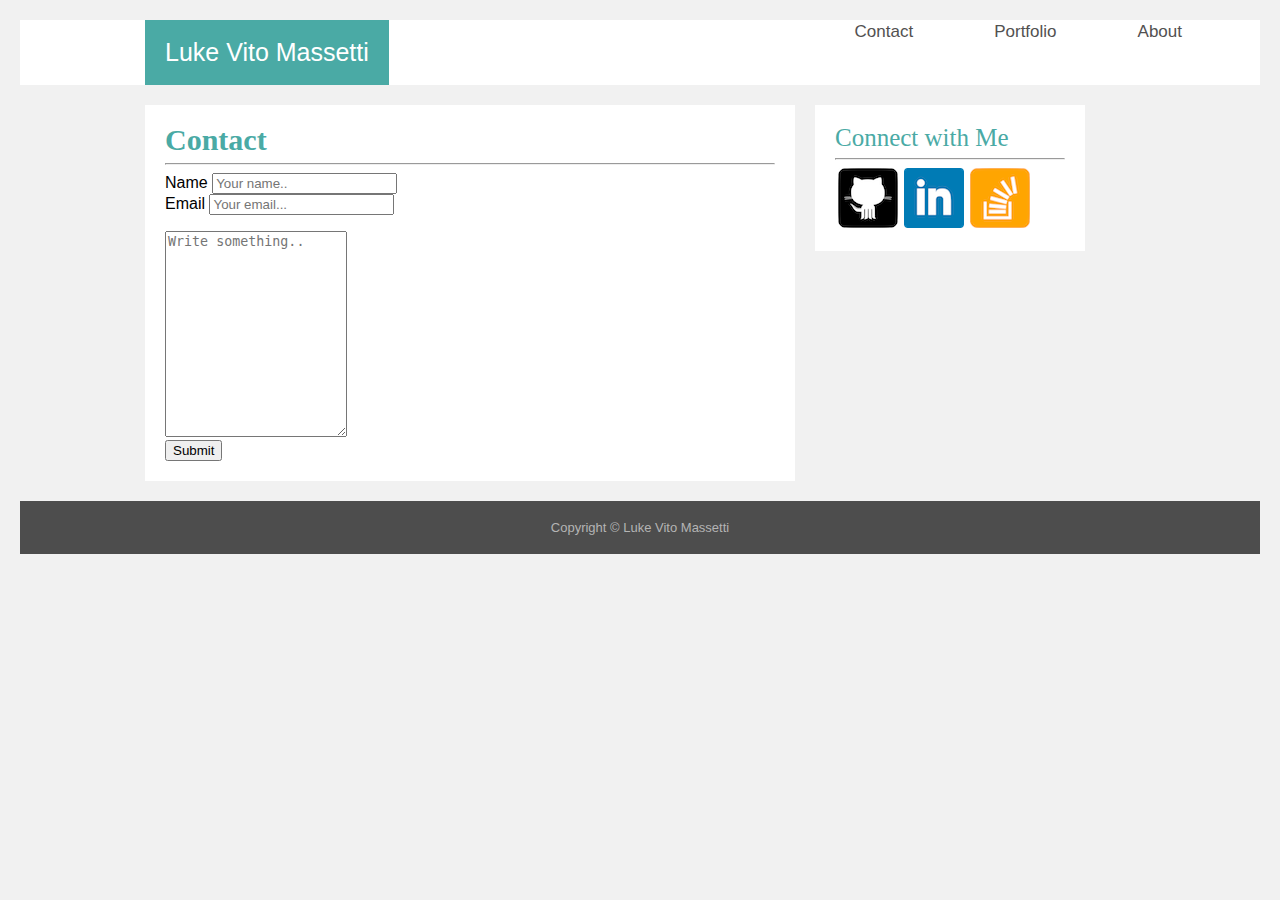
==== contact.html @ 9694dda6 "adding update page layout ands the EASY homework assingment html" ====
<!DOCTYPE html>
<html lang="en">
<head>
    <meta charset="UTF-8">
    <title>Luke Vito Massetti | Frontend Developer</title>
    <link rel="stylesheet" href="assets/css/reset.css">
    <link rel="stylesheet" href="assets/css/style.css">
</head>
<body>
    <div class="topnav">
        <a class="active" href="#home">Luke Vito Massetti</a>
        <a href="index.html">About</a>
        <a href="portfolio.html">Portfolio</a>
        <a href="contact">Contact</a>
    </div>
    <div class="row">
        <div class="leftcolumn">
            <div class="card">
                <h1>Contact</h1>
                <hr>
                <div class="container">
                    <form action="action_page">
                            <label for="name">Name</label>
                            <input type="text" id="name" name="name" placeholder="Your name..">
                        <br>
                            <label for="email">Email</label>
                            <input type="text" id="email" name="email" placeholder="Your email...">
                        <br>
                        
                        <br>
                            <label for="subject"></label>
                            <textarea id="subject" name="subject" placeholder="Write something.." style="height:200px"></textarea>
                        <br>
                            <input type="submit" value="Submit">
                    </form>
                </div>
            </div>
        </div>
        <div class="rightcolumn">
            <div class="card">
                <h2>Connect with Me</h2>
                <hr>
                <a href="https://github.com/locolucco209"><img src="assets/images/githublogo.png" alt="GitHub"></a><a href="https://www.linkedin.com/in/lukevmassetti"><img src="assets/images/linkedinlogo.png" alt="LinkedIn"></a><a href="https://stackoverflow.com/users/locolucco209"><img src="assets/images/stackoverflowlogo.png" alt="Stackoverflow"></a>
            </div>
        </div>
    </div>
    <div class="footer">
        <h3>Copyright &copy; Luke Vito Massetti</h3>
    </div>    
</body>
</html>
---- assets/css/style.css ----
body {
    margin:0;
    background-color: rgb(204, 204, 204);
}

h1 {
    font-size: 30px;
    color: #4aaaa5;
    font-weight: bold;
    font-family:'Georgia', Times, Times New Roman, serif;
}
h2 {
    font-size: 25px;
    color: #4aaaa5;
    font-family:'Georgia', Times, Times New Roman, serif;
}

p {
    color:#777777;
    font-family:  'Arial', 'Helvetica Neue', Helvetica, sans-serif;
}

.topnav {
    overflow: hidden;
    background-color: #ffffff;
  
    color: #777777;
    border: #cccccc;
   
}

.topnav a {
    float: right;
    color: #525151;
    font-size: 17px;
    margin-right: 75px;
    text-decoration: none;
    
}

.topnav a:hover {
    background-color: #ddd;
    color: black;
}

.topnav a.active {
    background-color: #4aaaa5;
    color: white;
    float: left;
    margin-left: 125px;
    font-size: 25px;
    padding: 20px;
}

body {
    font-family: Arial;
    padding: 20px;
    background: #f1f1f1;
}

.leftcolumn {   
    float: left;
    width: 650px;
    clear: both;
    margin-left: 125px;
}

.rightcolumn {
    float: left;
    width: 270px;
    padding-left: 20px;
}

a {
    padding: 3px;
}

.card {
    background-color: white;
    padding: 20px;
    margin-top: 20px;
}

.row:after {
    content: "";
    display: table;
    clear: both;
   
}

.footer {
    padding: 20px;
    text-align: center;
    background: rgb(77, 77, 77);
    margin-top: 20px;
    color: #b4b4b4;
    font-family:  'Arial', 'Helvetica Neue', Helvetica, sans-serif;
    font-size: 13px;
}
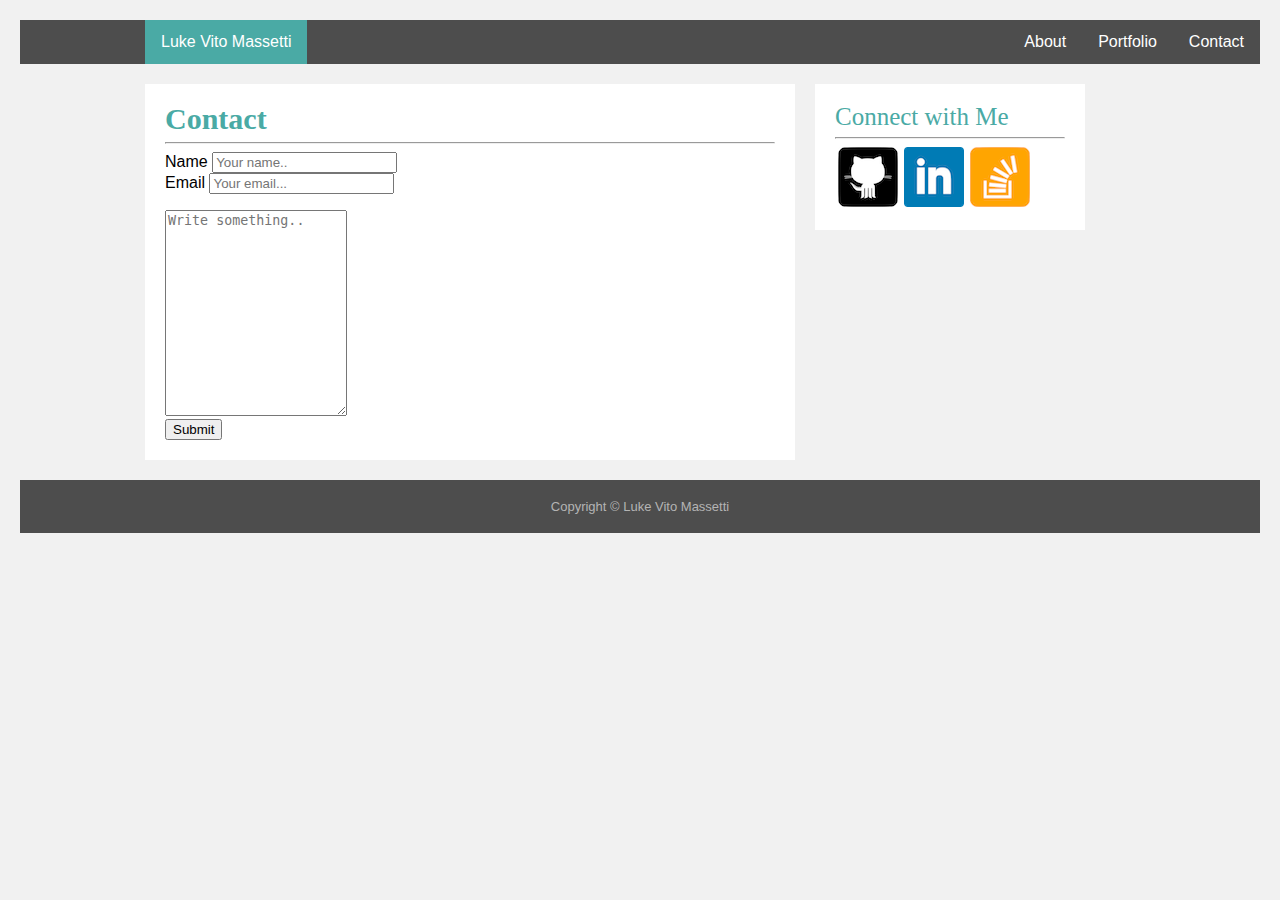
==== commit 775a1abd: "Fixed the nav text" ====
--- a/contact.html
+++ b/contact.html
@@ -8,11 +8,13 @@
 </head>
 <body>
     <div class="topnav">
-        <a class="active" href="#home">Luke Vito Massetti</a>
-        <a href="index.html">About</a>
-        <a href="portfolio.html">Portfolio</a>
-        <a href="contact">Contact</a>
-    </div>
+        <ul>
+            <li style="float:left"><a class="active" href="home">Luke Vito Massetti</a></li>
+            <li><a href="contact.html">Contact</a></li>
+            <li><a href="portfolio.html">Portfolio</a></li>
+            <li><a href="index.html">About</a></li>
+        </ul>
+    </div>    
     <div class="row">
         <div class="leftcolumn">
             <div class="card">
--- a/assets/css/style.css
+++ b/assets/css/style.css
@@ -20,36 +20,34 @@
     font-family:  'Arial', 'Helvetica Neue', Helvetica, sans-serif;
 }
 
-.topnav {
+ul {
+    list-style-type: none;
+    margin: 0px;
+    padding: 0;
     overflow: hidden;
-    background-color: #ffffff;
-  
-    color: #777777;
-    border: #cccccc;
+    background-color: rgb(77, 77, 77);
+}
+
+li {
+    float: right;
+}
+
+li a {
+    display: block;
+    color: white;
+    text-align: center;
+    padding: 14px 16px;
+    text-decoration: none;
    
 }
 
-.topnav a {
-    float: right;
-    color: #525151;
-    font-size: 17px;
-    margin-right: 75px;
-    text-decoration: none;
-    
+li a:hover:not(.active) {
+    background-color: #4aaaa5;
 }
 
-.topnav a:hover {
-    background-color: #ddd;
-    color: black;
-}
-
-.topnav a.active {
+.active {
     background-color: #4aaaa5;
-    color: white;
-    float: left;
     margin-left: 125px;
-    font-size: 25px;
-    padding: 20px;
 }
 
 body {
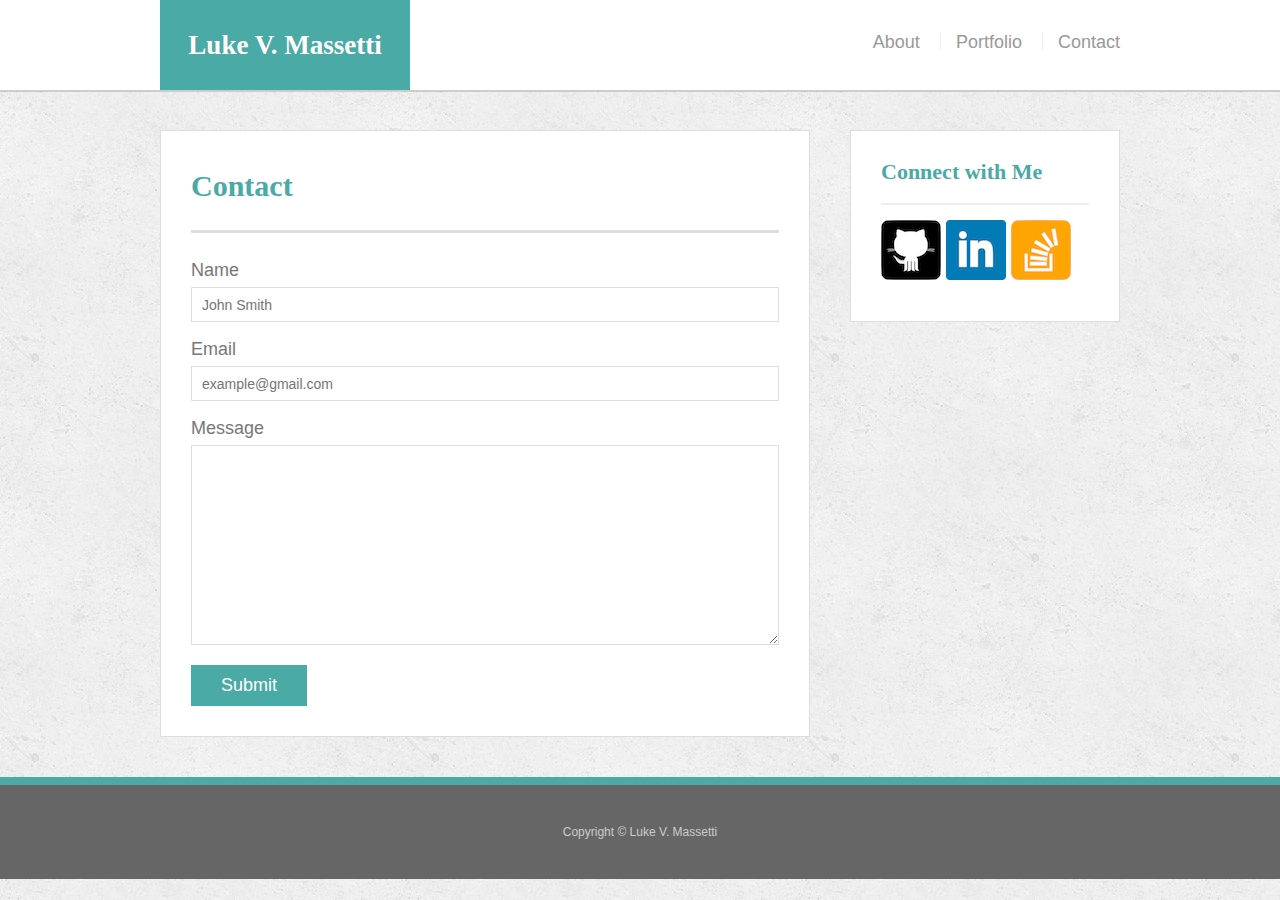
==== commit fef313ae: "updated code base with cleaner HTML Section Labels and better CSS" ====
--- a/contact.html
+++ b/contact.html
@@ -1,53 +1,65 @@
-<!DOCTYPE html>
-<html lang="en">
+<!doctype html>
+<html lang="en-us">
+
 <head>
     <meta charset="UTF-8">
-    <title>Luke Vito Massetti | Frontend Developer</title>
-    <link rel="stylesheet" href="assets/css/reset.css">
-    <link rel="stylesheet" href="assets/css/style.css">
+    <title>Contact | Luke V Massetti</title>
+    <link rel="stylesheet" type="text/css" href="assets/css/reset.css">
+    <link rel="stylesheet" type="text/css" href="assets/css/style.css">
 </head>
+
 <body>
-    <div class="topnav">
-        <ul>
-            <li style="float:left"><a class="active" href="home">Luke Vito Massetti</a></li>
-            <li><a href="contact.html">Contact</a></li>
-            <li><a href="portfolio.html">Portfolio</a></li>
-            <li><a href="index.html">About</a></li>
-        </ul>
-    </div>    
-    <div class="row">
-        <div class="leftcolumn">
-            <div class="card">
-                <h1>Contact</h1>
-                <hr>
-                <div class="container">
-                    <form action="action_page">
-                            <label for="name">Name</label>
-                            <input type="text" id="name" name="name" placeholder="Your name..">
-                        <br>
-                            <label for="email">Email</label>
-                            <input type="text" id="email" name="email" placeholder="Your email...">
-                        <br>
-                        
-                        <br>
-                            <label for="subject"></label>
-                            <textarea id="subject" name="subject" placeholder="Write something.." style="height:200px"></textarea>
-                        <br>
-                            <input type="submit" value="Submit">
-                    </form>
-                </div>
+
+    <header id="masthead">
+        <div class="container">
+            <a href="index.html" id="logo">Luke V. Massetti</a>
+            <nav>
+                <a href="index.html">About</a>
+                <a href="portfolio.html">Portfolio</a>
+                <a href="contact.html">Contact</a>
+            </nav>
+        </div>
+    </header>
+
+    <div id="main-container" class="container">
+        <section class="main-section">
+            <h1>Contact</h1>
+
+            <form id="contact-form">
+                <ul>
+                    <li>
+                        <label for="name">Name</label>
+                        <input type="text" id="name" name="name" placeholder="John Smith" required="required">
+                    </li>
+                    <li>
+                        <label for="email">Email</label>
+                        <input type="email" id="email" name="email" placeholder="example@gmail.com" required="required">
+                    </li>
+                    <li>
+                        <label for="message">Message</label>
+                        <textarea id="message" name="message" required="required"></textarea>
+                    </li>
+                </ul>
+                <input type="submit">
+            </form>
+
+        </section>
+
+        <section class="sidebar">
+            <div id="connect">
+                <h2>Connect with Me</h2>
+
+                <a href="https://github.com/locolucco209"><img src="assets/images/githublogo.png" alt="Luke's GitHub Account"></a>
+                <a href="https://www.linkedin.com/in/lukevmassetti"><img src="assets/images/linkedinlogo.png" alt="Luke's LinkedIn Account"></a>
+                <a href="https://stackoverflow.com/users/locolucco209"><img src="assets/images/stackoverflowlogo.png" alt="Luke's Stackoverflow Account"></a>
+        </section>
+        </div>
+
+        <footer>
+            <div class="container">
+                Copyright &copy; Luke V. Massetti
             </div>
-        </div>
-        <div class="rightcolumn">
-            <div class="card">
-                <h2>Connect with Me</h2>
-                <hr>
-                <a href="https://github.com/locolucco209"><img src="assets/images/githublogo.png" alt="GitHub"></a><a href="https://www.linkedin.com/in/lukevmassetti"><img src="assets/images/linkedinlogo.png" alt="LinkedIn"></a><a href="https://stackoverflow.com/users/locolucco209"><img src="assets/images/stackoverflowlogo.png" alt="Stackoverflow"></a>
-            </div>
-        </div>
-    </div>
-    <div class="footer">
-        <h3>Copyright &copy; Luke Vito Massetti</h3>
-    </div>    
+        </footer>
 </body>
+
 </html>--- a/assets/css/style.css
+++ b/assets/css/style.css
@@ -1,97 +1,246 @@
 body {
-    margin:0;
-    background-color: rgb(204, 204, 204);
+    font-family: Arial, "Helvetica Neue", Helvetica, sans-serif;
+    font-size: 18px;
+    line-height: 34px;
+    color: #777;
+    background: url("../images/concrete_seamless.png");
+}
+
+* {
+    box-sizing: border-box;
+}
+
+
+/* general */
+
+.container {
+    width: 100%;
+    max-width: 960px;
+    margin: 0 auto;
+    clear: both;
+}
+
+h1,
+h2,
+h3,
+p {
+    margin-bottom: 20px;
+}
+
+p:last-child {
+    margin-bottom: 0;
+}
+
+h1,
+h2,
+h3 {
+    font-family: Georgia, Times, "Times New Roman", serif;
+    font-weight: 700;
+    color: #4aaaa5;
 }
 
 h1 {
+    padding-bottom: 20px;
     font-size: 30px;
-    color: #4aaaa5;
-    font-weight: bold;
-    font-family:'Georgia', Times, Times New Roman, serif;
-}
-h2 {
-    font-size: 25px;
-    color: #4aaaa5;
-    font-family:'Georgia', Times, Times New Roman, serif;
-}
-
-p {
-    color:#777777;
-    font-family:  'Arial', 'Helvetica Neue', Helvetica, sans-serif;
-}
-
-ul {
-    list-style-type: none;
-    margin: 0px;
-    padding: 0;
-    overflow: hidden;
-    background-color: rgb(77, 77, 77);
-}
-
-li {
+    line-height: 49px;
+    border-bottom: 3px solid #ddd;
+}
+
+h2,
+h3 {
+    font-size: 22px;
+}
+
+
+/* header */
+
+#masthead {
+    position: fixed;
+    z-index: 99;
+    width: 100%;
+    margin: 0 0 30px;
+    overflow: auto;
+    color: #fff;
+    background: #fff;
+    border-bottom: 2px solid #ccc;
+}
+
+#logo {
+    float: left;
+    width: 250px;
+    height: 90px;
+    font-family: Georgia, Times, "Times New Roman", serif;
+    font-size: 27px;
+    font-weight: 700;
+    line-height: 90px;
+    color: #fff;
+    text-align: center;
+    text-decoration: none;
+    background: #4aaaa5;
+}
+
+nav {
     float: right;
-}
-
-li a {
+    margin-top: 25px;
+}
+
+nav a {
+    display: inline-block;
+    padding-left: 15px;
+    margin-left: 15px;
+    line-height: 18px;
+    color: #999;
+    text-decoration: none;
+    border-left: 1px solid #efefef;
+}
+
+nav a:first-child {
+    border-left: 0 none;
+}
+
+
+/* footer */
+
+footer {
+    padding: 30px 0;
+    clear: both;
+    font-size: 12px;
+    color: #fff;
+    color: #ccc;
+    text-align: center;
+    background: #666;
+    border-top: 8px solid #4aaaa5;
+}
+
+
+/* sidebar */
+
+.sidebar {
+    float: right;
+    width: 100%;
+    max-width: 270px;
+    padding: 30px;
+    margin-bottom: 20px;
+    background: #fff;
+    border: 1px solid #ddd;
+}
+
+h3,
+.sidebar h2 {
+    padding-bottom: 20px;
+    margin-bottom: 15px;
+    line-height: 22px;
+    border-bottom: 2px solid #eee;
+}
+
+.social {
+    width: 62px;
+    height: 62px;
+    margin-top: 8px;
+    margin-right: 5px;
+}
+
+.social:last-child {
+    margin-right: 0;
+}
+
+
+/* main */
+
+#main-container {
+    padding-top: 130px;
+}
+
+.main-section {
+    float: left;
+    width: 100%;
+    max-width: 650px;
+    padding: 30px;
+    margin: 0 0 40px;
+    background: #fff;
+    border: 1px solid #ddd;
+}
+
+
+/* portfolio page */
+
+.work {
+    position: relative;
+    float: left;
+    width: 274px;
+    margin: 20px 0 25px;
+    overflow: auto;
+}
+
+.work:nth-child(even) {
+    margin-right: 40px;
+}
+
+.work img {
+    width: 100%;
+    border: 0 none;
+    opacity: 0.8;
+}
+
+.work h3 {
+    position: absolute;
+    bottom: 20px;
+    width: 100%;
+    padding: 15px;
+    margin-bottom: 0;
+    font-weight: 300;
+    line-height: 30px;
+    color: #fff;
+    text-align: center;
+    background: #4aaaa5;
+    border-bottom: 0;
+}
+
+.auth-image {
+    float: left;
+    width: 200px;
+    height: auto;
+    margin-top: 10px;
+    margin-right: 25px;
+}
+
+
+/* contact page */
+
+#contact-form ul {
+    margin-bottom: 20px;
+}
+
+#contact-form li {
+    margin-bottom: 10px;
+}
+
+label,
+input[type=text],
+input[type=email],
+textarea {
     display: block;
-    color: white;
-    text-align: center;
-    padding: 14px 16px;
-    text-decoration: none;
-   
-}
-
-li a:hover:not(.active) {
-    background-color: #4aaaa5;
-}
-
-.active {
-    background-color: #4aaaa5;
-    margin-left: 125px;
-}
-
-body {
-    font-family: Arial;
-    padding: 20px;
-    background: #f1f1f1;
-}
-
-.leftcolumn {   
-    float: left;
-    width: 650px;
-    clear: both;
-    margin-left: 125px;
-}
-
-.rightcolumn {
-    float: left;
-    width: 270px;
-    padding-left: 20px;
-}
-
-a {
-    padding: 3px;
-}
-
-.card {
-    background-color: white;
-    padding: 20px;
-    margin-top: 20px;
-}
-
-.row:after {
-    content: "";
-    display: table;
-    clear: both;
-   
-}
-
-.footer {
-    padding: 20px;
-    text-align: center;
-    background: rgb(77, 77, 77);
-    margin-top: 20px;
-    color: #b4b4b4;
-    font-family:  'Arial', 'Helvetica Neue', Helvetica, sans-serif;
-    font-size: 13px;
+    width: 100%;
+}
+
+input[type=text],
+input[type=email],
+textarea {
+    height: 35px;
+    padding: 0 10px;
+    font-size: 14px;
+    border: 1px solid #ddd;
+}
+
+textarea {
+    height: 200px;
+}
+
+input[type=submit] {
+    padding: 10px 30px;
+    font-size: 18px;
+    color: #fff;
+    cursor: pointer;
+    background: #4aaaa5;
+    border: 0 none;
 }